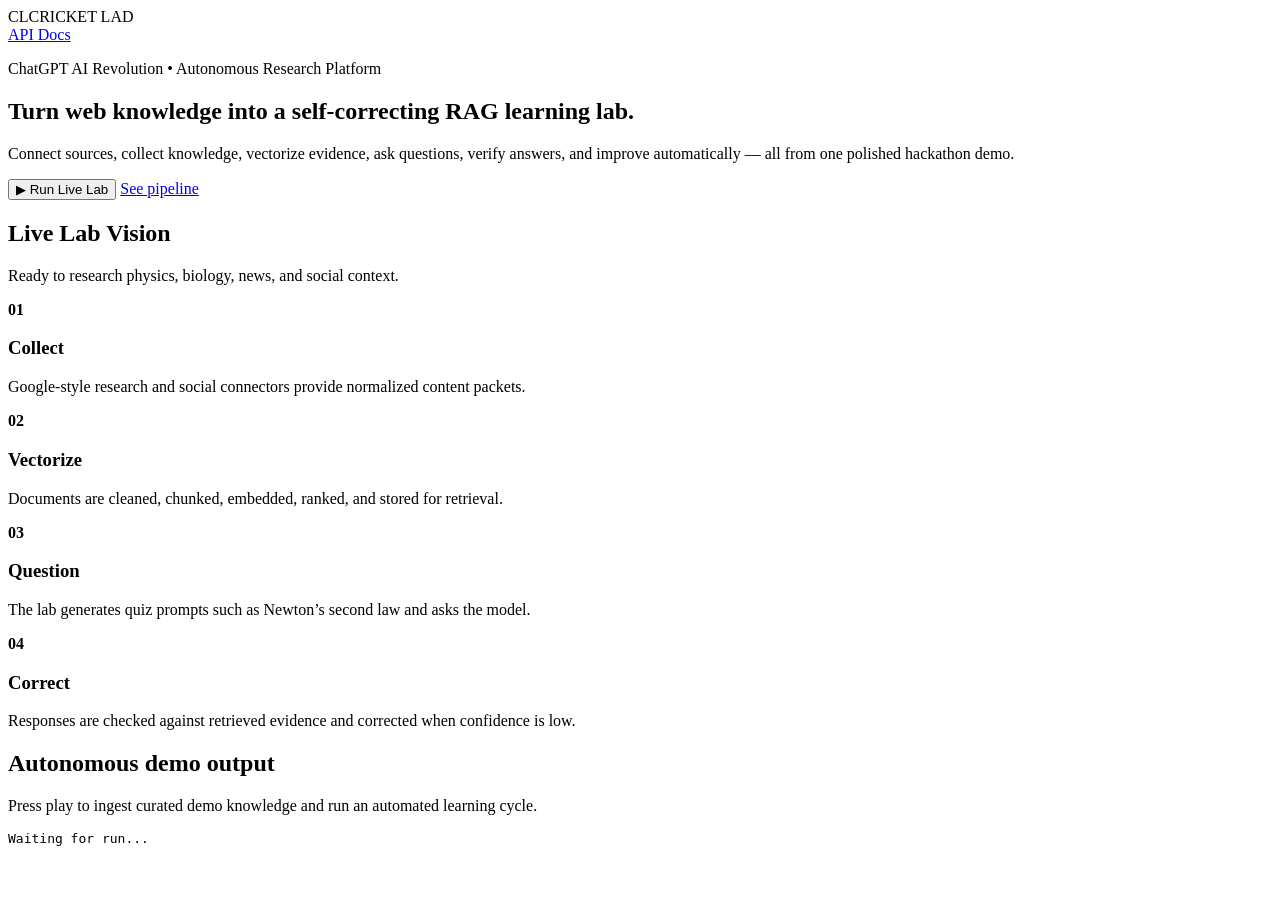
==== app/web/static/index.html @ 2991b4a4 "Add autonomous lab website and workflow" ====
<!doctype html>
<html lang="en">
<head>
  <meta charset="utf-8" />
  <meta name="viewport" content="width=device-width, initial-scale=1" />
  <title>CRICKET LAD — Autonomous RAG Lab</title>
  <link rel="stylesheet" href="/static/styles.css" />
</head>
<body>
  <main class="shell">
    <nav class="nav">
      <div class="brand"><span class="brand-mark">CL</span><span>CRICKET LAD</span></div>
      <a href="/docs">API Docs</a>
    </nav>

    <section class="hero">
      <div class="hero-copy">
        <p class="eyebrow">ChatGPT AI Revolution • Autonomous Research Platform</p>
        <h1>Turn web knowledge into a self-correcting RAG learning lab.</h1>
        <p class="hero-text">Connect sources, collect knowledge, vectorize evidence, ask questions, verify answers, and improve automatically — all from one polished hackathon demo.</p>
        <div class="actions">
          <button id="run-demo" class="primary"><span>▶</span> Run Live Lab</button>
          <a class="secondary" href="#pipeline">See pipeline</a>
        </div>
      </div>
      <div class="lab-card" aria-label="Live lab visualization">
        <div class="orbit"><span></span><span></span><span></span></div>
        <h2>Live Lab Vision</h2>
        <p id="status">Ready to research physics, biology, news, and social context.</p>
      </div>
    </section>

    <section id="pipeline" class="grid">
      <article><b>01</b><h3>Collect</h3><p>Google-style research and social connectors provide normalized content packets.</p></article>
      <article><b>02</b><h3>Vectorize</h3><p>Documents are cleaned, chunked, embedded, ranked, and stored for retrieval.</p></article>
      <article><b>03</b><h3>Question</h3><p>The lab generates quiz prompts such as Newton’s second law and asks the model.</p></article>
      <article><b>04</b><h3>Correct</h3><p>Responses are checked against retrieved evidence and corrected when confidence is low.</p></article>
    </section>

    <section class="demo-panel">
      <div>
        <h2>Autonomous demo output</h2>
        <p>Press play to ingest curated demo knowledge and run an automated learning cycle.</p>
      </div>
      <pre id="output">Waiting for run...</pre>
    </section>
  </main>
  <script src="/static/app.js"></script>
</body>
</html>
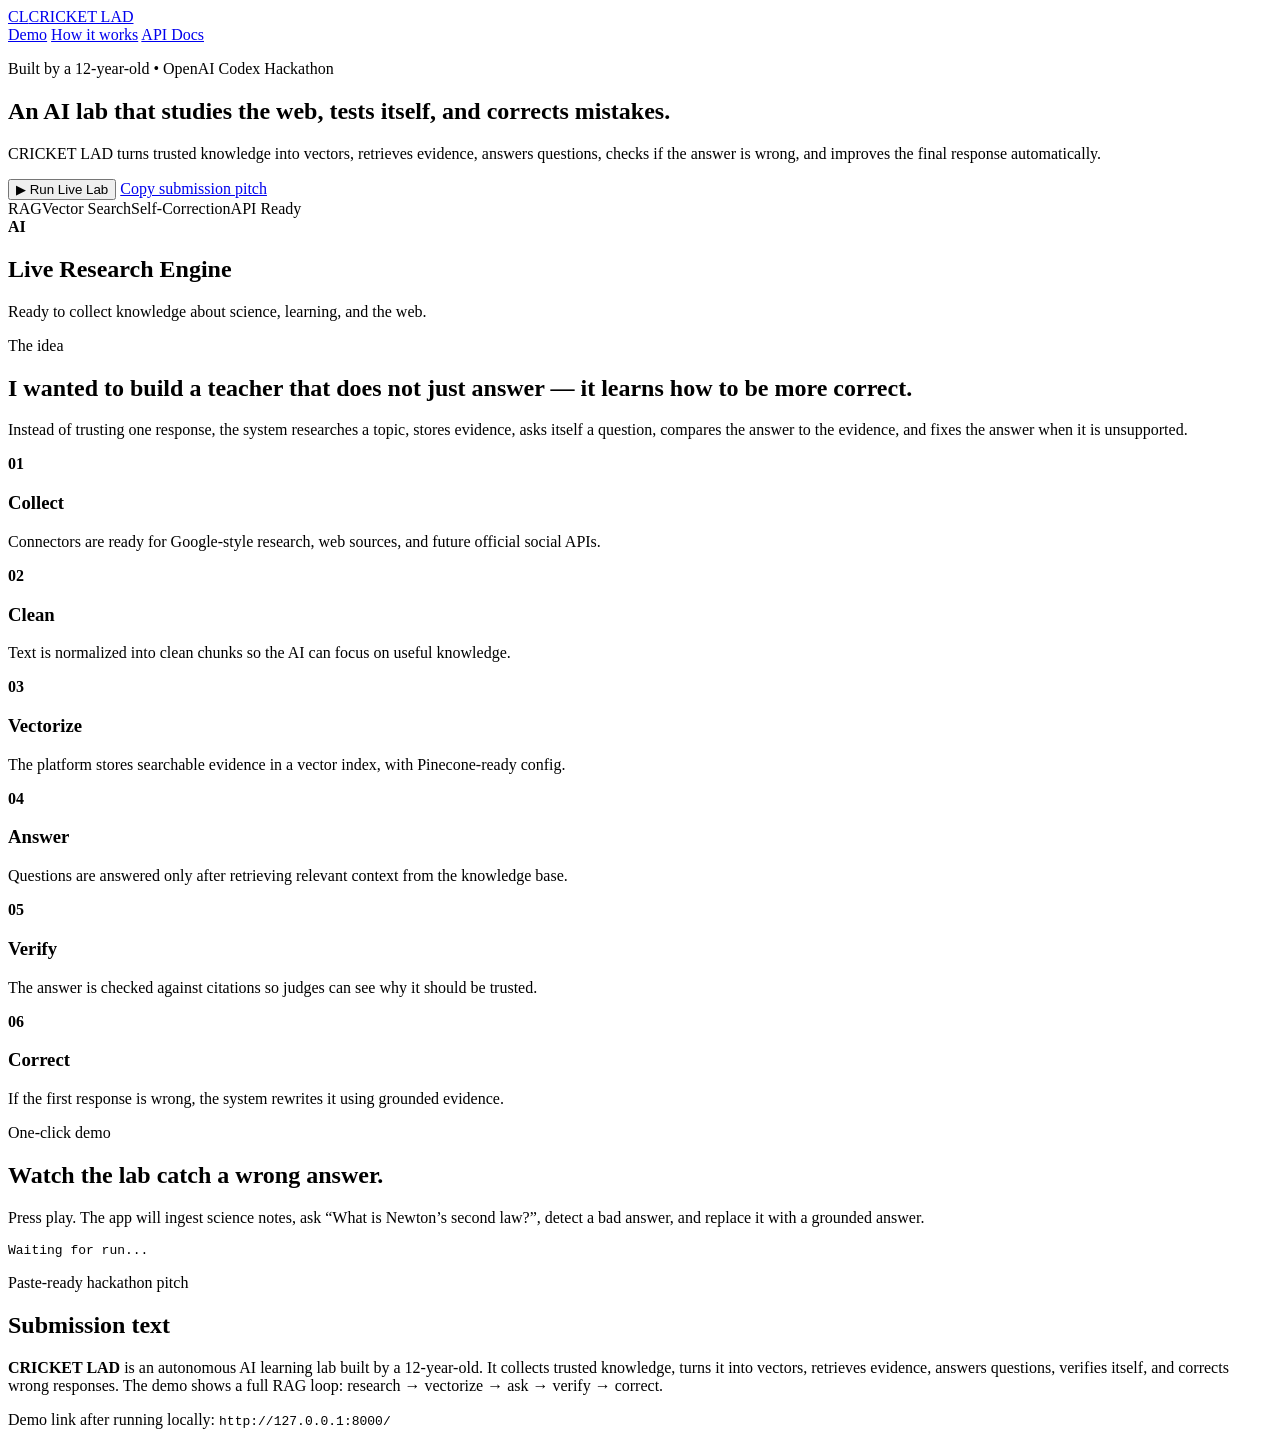
==== commit 2d85ea03: "Polish hackathon website and submission copy" ====
--- a/app/web/static/index.html
+++ b/app/web/static/index.html
@@ -3,46 +3,78 @@
 <head>
   <meta charset="utf-8" />
   <meta name="viewport" content="width=device-width, initial-scale=1" />
-  <title>CRICKET LAD — Autonomous RAG Lab</title>
+  <meta name="description" content="CRICKET LAD is an autonomous RAG learning lab built by a 12-year-old builder for the OpenAI Codex Hackathon." />
+  <title>CRICKET LAD — Autonomous AI Learning Lab</title>
   <link rel="stylesheet" href="/static/styles.css" />
 </head>
 <body>
+  <div class="noise" aria-hidden="true"></div>
   <main class="shell">
-    <nav class="nav">
-      <div class="brand"><span class="brand-mark">CL</span><span>CRICKET LAD</span></div>
-      <a href="/docs">API Docs</a>
+    <nav class="nav" aria-label="Primary navigation">
+      <a class="brand" href="#top" aria-label="CRICKET LAD home"><span class="brand-mark">CL</span><span>CRICKET LAD</span></a>
+      <div class="nav-links">
+        <a href="#demo">Demo</a>
+        <a href="#how">How it works</a>
+        <a href="/docs">API Docs</a>
+      </div>
     </nav>
 
-    <section class="hero">
+    <section id="top" class="hero">
       <div class="hero-copy">
-        <p class="eyebrow">ChatGPT AI Revolution • Autonomous Research Platform</p>
-        <h1>Turn web knowledge into a self-correcting RAG learning lab.</h1>
-        <p class="hero-text">Connect sources, collect knowledge, vectorize evidence, ask questions, verify answers, and improve automatically — all from one polished hackathon demo.</p>
+        <p class="eyebrow">Built by a 12-year-old • OpenAI Codex Hackathon</p>
+        <h1>An AI lab that studies the web, tests itself, and corrects mistakes.</h1>
+        <p class="hero-text">CRICKET LAD turns trusted knowledge into vectors, retrieves evidence, answers questions, checks if the answer is wrong, and improves the final response automatically.</p>
         <div class="actions">
           <button id="run-demo" class="primary"><span>▶</span> Run Live Lab</button>
-          <a class="secondary" href="#pipeline">See pipeline</a>
+          <a class="secondary" href="#submission">Copy submission pitch</a>
+        </div>
+        <div class="trust-row" aria-label="Platform capabilities">
+          <span>RAG</span><span>Vector Search</span><span>Self-Correction</span><span>API Ready</span>
         </div>
       </div>
-      <div class="lab-card" aria-label="Live lab visualization">
-        <div class="orbit"><span></span><span></span><span></span></div>
-        <h2>Live Lab Vision</h2>
-        <p id="status">Ready to research physics, biology, news, and social context.</p>
-      </div>
+
+      <aside class="lab-card" aria-label="Live lab visualization">
+        <div class="screen-bar"><span></span><span></span><span></span></div>
+        <div class="brain-orbit"><span></span><span></span><span></span><strong>AI</strong></div>
+        <h2>Live Research Engine</h2>
+        <p id="status">Ready to collect knowledge about science, learning, and the web.</p>
+      </aside>
     </section>
 
-    <section id="pipeline" class="grid">
-      <article><b>01</b><h3>Collect</h3><p>Google-style research and social connectors provide normalized content packets.</p></article>
-      <article><b>02</b><h3>Vectorize</h3><p>Documents are cleaned, chunked, embedded, ranked, and stored for retrieval.</p></article>
-      <article><b>03</b><h3>Question</h3><p>The lab generates quiz prompts such as Newton’s second law and asks the model.</p></article>
-      <article><b>04</b><h3>Correct</h3><p>Responses are checked against retrieved evidence and corrected when confidence is low.</p></article>
+    <section class="story-card">
+      <p class="eyebrow">The idea</p>
+      <h2>I wanted to build a teacher that does not just answer — it learns how to be more correct.</h2>
+      <p>Instead of trusting one response, the system researches a topic, stores evidence, asks itself a question, compares the answer to the evidence, and fixes the answer when it is unsupported.</p>
     </section>
 
-    <section class="demo-panel">
+    <section id="how" class="pipeline-grid" aria-label="Pipeline steps">
+      <article><b>01</b><h3>Collect</h3><p>Connectors are ready for Google-style research, web sources, and future official social APIs.</p></article>
+      <article><b>02</b><h3>Clean</h3><p>Text is normalized into clean chunks so the AI can focus on useful knowledge.</p></article>
+      <article><b>03</b><h3>Vectorize</h3><p>The platform stores searchable evidence in a vector index, with Pinecone-ready config.</p></article>
+      <article><b>04</b><h3>Answer</h3><p>Questions are answered only after retrieving relevant context from the knowledge base.</p></article>
+      <article><b>05</b><h3>Verify</h3><p>The answer is checked against citations so judges can see why it should be trusted.</p></article>
+      <article><b>06</b><h3>Correct</h3><p>If the first response is wrong, the system rewrites it using grounded evidence.</p></article>
+    </section>
+
+    <section id="demo" class="demo-panel">
       <div>
-        <h2>Autonomous demo output</h2>
-        <p>Press play to ingest curated demo knowledge and run an automated learning cycle.</p>
+        <p class="eyebrow">One-click demo</p>
+        <h2>Watch the lab catch a wrong answer.</h2>
+        <p>Press play. The app will ingest science notes, ask “What is Newton’s second law?”, detect a bad answer, and replace it with a grounded answer.</p>
       </div>
       <pre id="output">Waiting for run...</pre>
+    </section>
+
+    <section id="submission" class="submission-card">
+      <div>
+        <p class="eyebrow">Paste-ready hackathon pitch</p>
+        <h2>Submission text</h2>
+      </div>
+      <p><strong>CRICKET LAD</strong> is an autonomous AI learning lab built by a 12-year-old. It collects trusted knowledge, turns it into vectors, retrieves evidence, answers questions, verifies itself, and corrects wrong responses. The demo shows a full RAG loop: research → vectorize → ask → verify → correct.</p>
+      <div class="link-box">
+        <span>Demo link after running locally:</span>
+        <code>http://127.0.0.1:8000/</code>
+      </div>
     </section>
   </main>
   <script src="/static/app.js"></script>
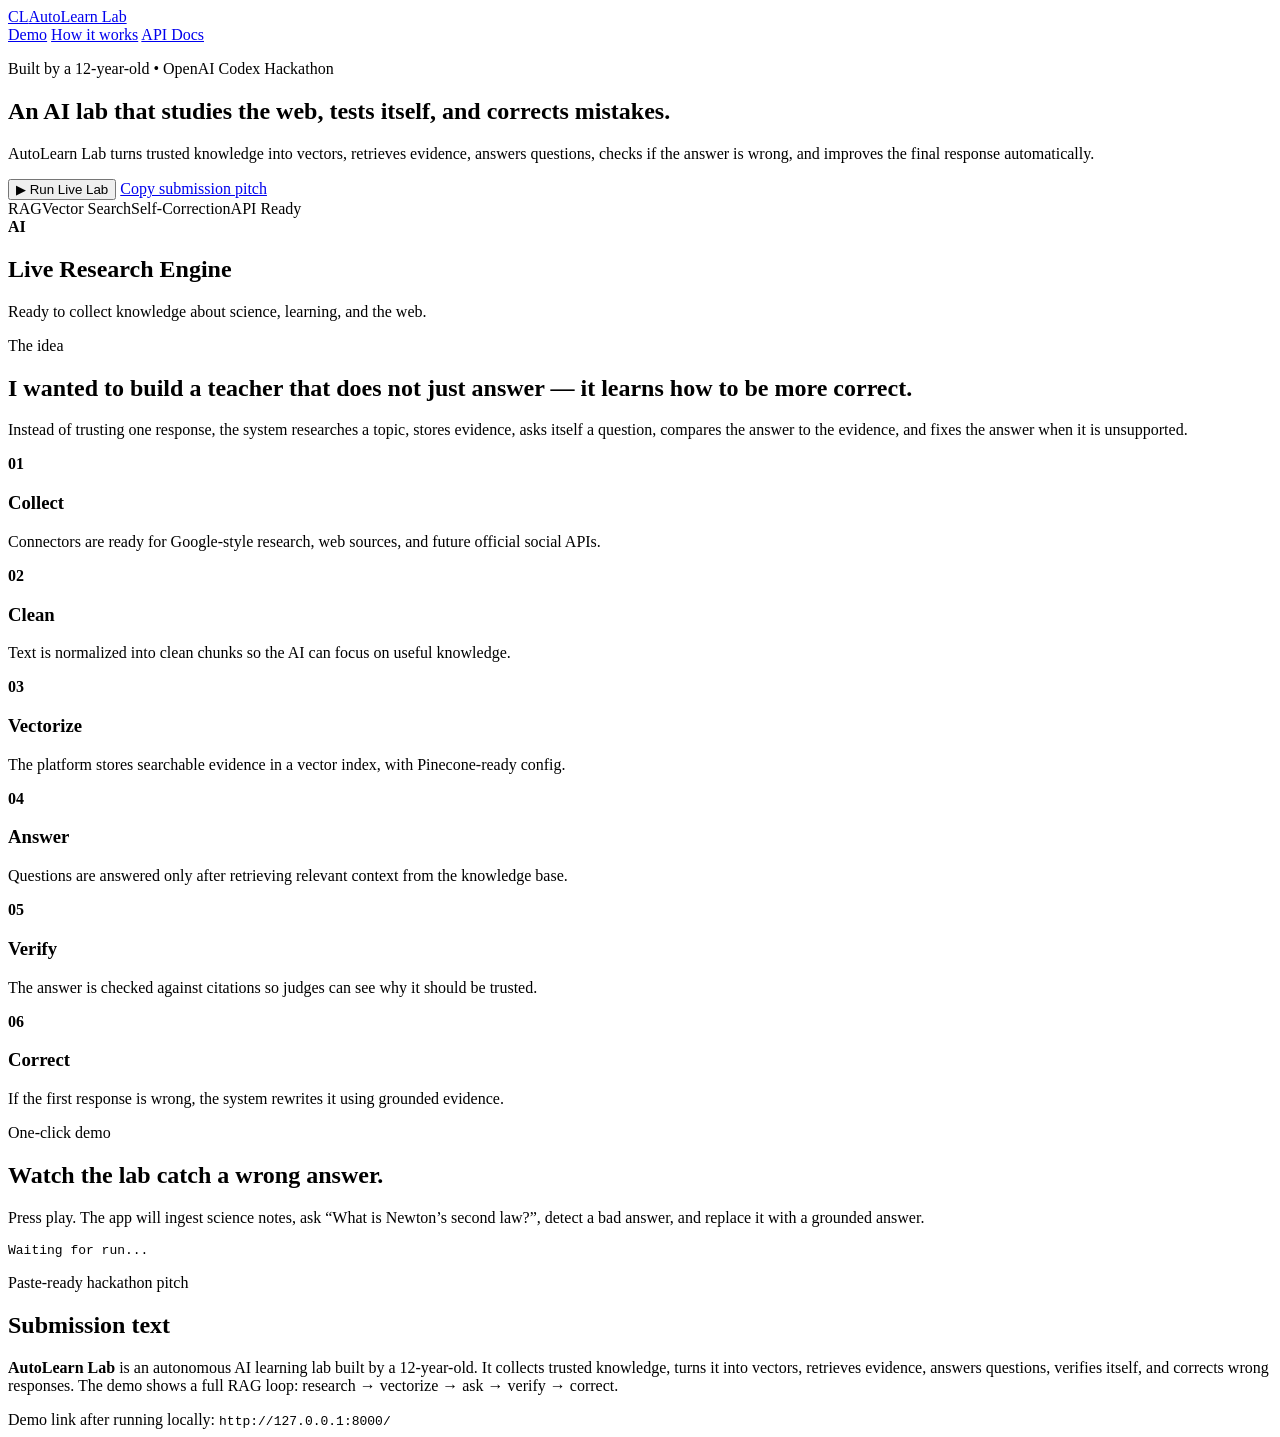
==== commit 7a1afb24: "Add complete copy-paste submission answers" ====
--- a/app/web/static/index.html
+++ b/app/web/static/index.html
@@ -4,14 +4,14 @@
   <meta charset="utf-8" />
   <meta name="viewport" content="width=device-width, initial-scale=1" />
   <meta name="description" content="CRICKET LAD is an autonomous RAG learning lab built by a 12-year-old builder for the OpenAI Codex Hackathon." />
-  <title>CRICKET LAD — Autonomous AI Learning Lab</title>
+  <title>AutoLearn Lab — Autonomous AI Learning Lab</title>
   <link rel="stylesheet" href="/static/styles.css" />
 </head>
 <body>
   <div class="noise" aria-hidden="true"></div>
   <main class="shell">
     <nav class="nav" aria-label="Primary navigation">
-      <a class="brand" href="#top" aria-label="CRICKET LAD home"><span class="brand-mark">CL</span><span>CRICKET LAD</span></a>
+      <a class="brand" href="#top" aria-label="AutoLearn Lab home"><span class="brand-mark">CL</span><span>AutoLearn Lab</span></a>
       <div class="nav-links">
         <a href="#demo">Demo</a>
         <a href="#how">How it works</a>
@@ -23,7 +23,7 @@
       <div class="hero-copy">
         <p class="eyebrow">Built by a 12-year-old • OpenAI Codex Hackathon</p>
         <h1>An AI lab that studies the web, tests itself, and corrects mistakes.</h1>
-        <p class="hero-text">CRICKET LAD turns trusted knowledge into vectors, retrieves evidence, answers questions, checks if the answer is wrong, and improves the final response automatically.</p>
+        <p class="hero-text">AutoLearn Lab turns trusted knowledge into vectors, retrieves evidence, answers questions, checks if the answer is wrong, and improves the final response automatically.</p>
         <div class="actions">
           <button id="run-demo" class="primary"><span>▶</span> Run Live Lab</button>
           <a class="secondary" href="#submission">Copy submission pitch</a>
@@ -70,7 +70,7 @@
         <p class="eyebrow">Paste-ready hackathon pitch</p>
         <h2>Submission text</h2>
       </div>
-      <p><strong>CRICKET LAD</strong> is an autonomous AI learning lab built by a 12-year-old. It collects trusted knowledge, turns it into vectors, retrieves evidence, answers questions, verifies itself, and corrects wrong responses. The demo shows a full RAG loop: research → vectorize → ask → verify → correct.</p>
+      <p><strong>AutoLearn Lab</strong> is an autonomous AI learning lab built by a 12-year-old. It collects trusted knowledge, turns it into vectors, retrieves evidence, answers questions, verifies itself, and corrects wrong responses. The demo shows a full RAG loop: research → vectorize → ask → verify → correct.</p>
       <div class="link-box">
         <span>Demo link after running locally:</span>
         <code>http://127.0.0.1:8000/</code>
